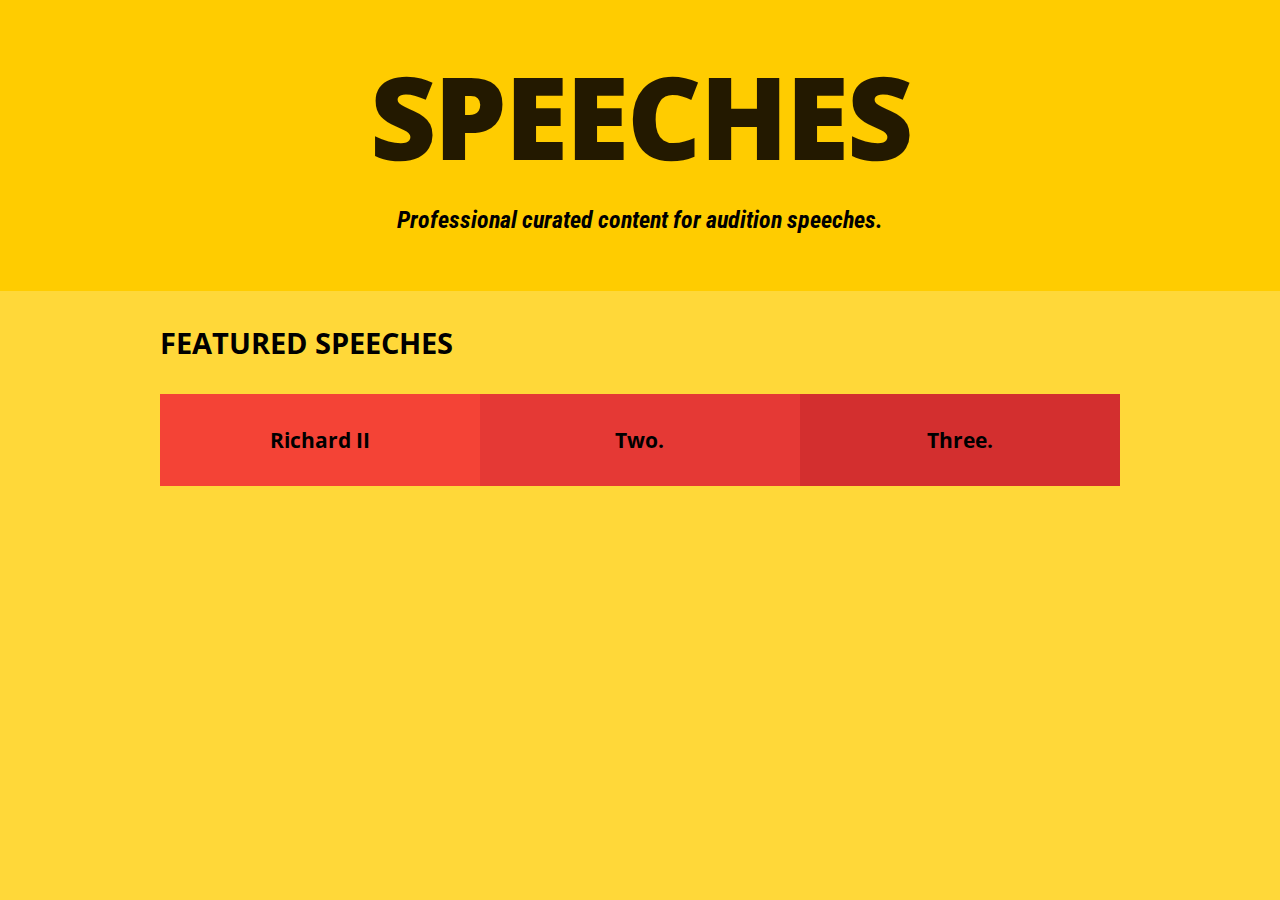
==== index.html @ 90fb27c9 "basic framework of site" ====
<!DOCTYPE html>
<html>
  <head>
    <meta charset="utf-8">
    <link rel="stylesheet" href="styles.css">
<link href="https://fonts.googleapis.com/css?family=Open+Sans+Condensed:300|Roboto+Condensed|Open+Sans:800|Crimson+Text:400,400italic,700" rel="stylesheet">
    <title>Speeches</title>
  </head>
  <body>
    <header>
      <h1>Speeches</h1>
      <h2>Professional curated content for audition speeches.</h2>
    </header>
    <div class="column">
      <h3 id="noleft">Featured Speeches</h3>
    <div class="featured">
        <div id ="left">
          <h4><a href="richard.html">Richard II</a></h4>
        </div>
        <div id ="middle">
          <h4>Two.</h4>
        </div>
        <div id ="right">
          <h4>Three.</h4>
        </div>
    </div>
  </div>
  </body>
</html>
---- styles.css ----
* {
  display: block;
  box-sizing: border-box;
  margin: 0;
  padding: 0;
  border: 0;
  outline: none;
-webkit-tap-highlight-color: transparent;
}

script, style, head {display: none;}

h1 {
    color: #231900;
  	font-family: 'Open Sans';
  	font-weight: 800;
  	letter-spacing: -2px;
  	line-height: 84px;
  	text-transform: uppercase;
    font-size: calc(4rem + 4vw);
    padding: 2rem;
}

h2 {
font-family: 'Roboto Condensed', sans-serif;
text-align: center;
font-style: italic;
padding: 1rem;
}

header {
display: flex;
flex-direction: column;
align-items: center;
background-color: #ffcc00;
padding: calc(1rem + 2vw) 0;
}

h3 {
  font-family:'Open Sans';
  font-size: calc(1rem + 1vw);
  padding-left: 2rem;
  padding-top: 2rem;
  padding-bottom: 2rem;
  text-transform: uppercase;
}

#noleft {
  padding-left: 0;
}

h4 a {
 text-decoration: none;
 color: inherit;
}

h4 {
  text-align: center;
  font-family: 'Open Sans';
  font-size: calc(0.5rem + 1vw);
}

h4 a {
 text-decoration: none;
 color: inherit;
}

body {
  background-color: #FFD839;
}

p {
  color: #231900;
	font-family: 'Crimson Text';
	font-size: calc(1rem + 0.5vw);
  padding: calc(2rem + 2vw);
  padding-top: 0;
}

#featured {
  width: 100%;
  background-color:#FFE064;
  float: left;
}

#left {
  float: left;
  width: 33.33%;
  background-color: #F44336;
  padding: 2rem;
}

#left a:hover {
  background-color: #E53935;
}

#middle {
  float: left;
  width: 33.33%;
  background-color: #E53935;
  padding: 2rem;
}

#right {
  float: left;
  width: 33.33%;
  background-color: #D32F2F;
  padding: 2rem;
}

#summary {
  background-color: #E53935;
  width: 75%;
  min-width: 420px;
  margin-left: auto ;
  margin-right: auto ;
}

.column {
  width: 75%;
  min-width: 420px;
  margin-left: auto ;
  margin-right: auto ;
}
#thetext {
  background-color: #FFE064;
}

#shakespeare {
  display: flex;
  flex-direction: column;
  align-items: left;
  background-color: #FFE064;
}

#shakespeare p {
white-space: pre;
}

#directorsnotes {
  background-color: #EDC009;
}

#thevideo {
  background-color: #D32F2F;
}

.video {
  position: relative;
  padding-bottom: 56.25%;
  height: 0;
  overflow: hidden;
  max-width: 100%; height: auto;
}
.video iframe, .embed-container object, .embed-container embed
{
  position: absolute;
  top: 0;
  left: 0;
  width: 100%;
  height: 100%;
}
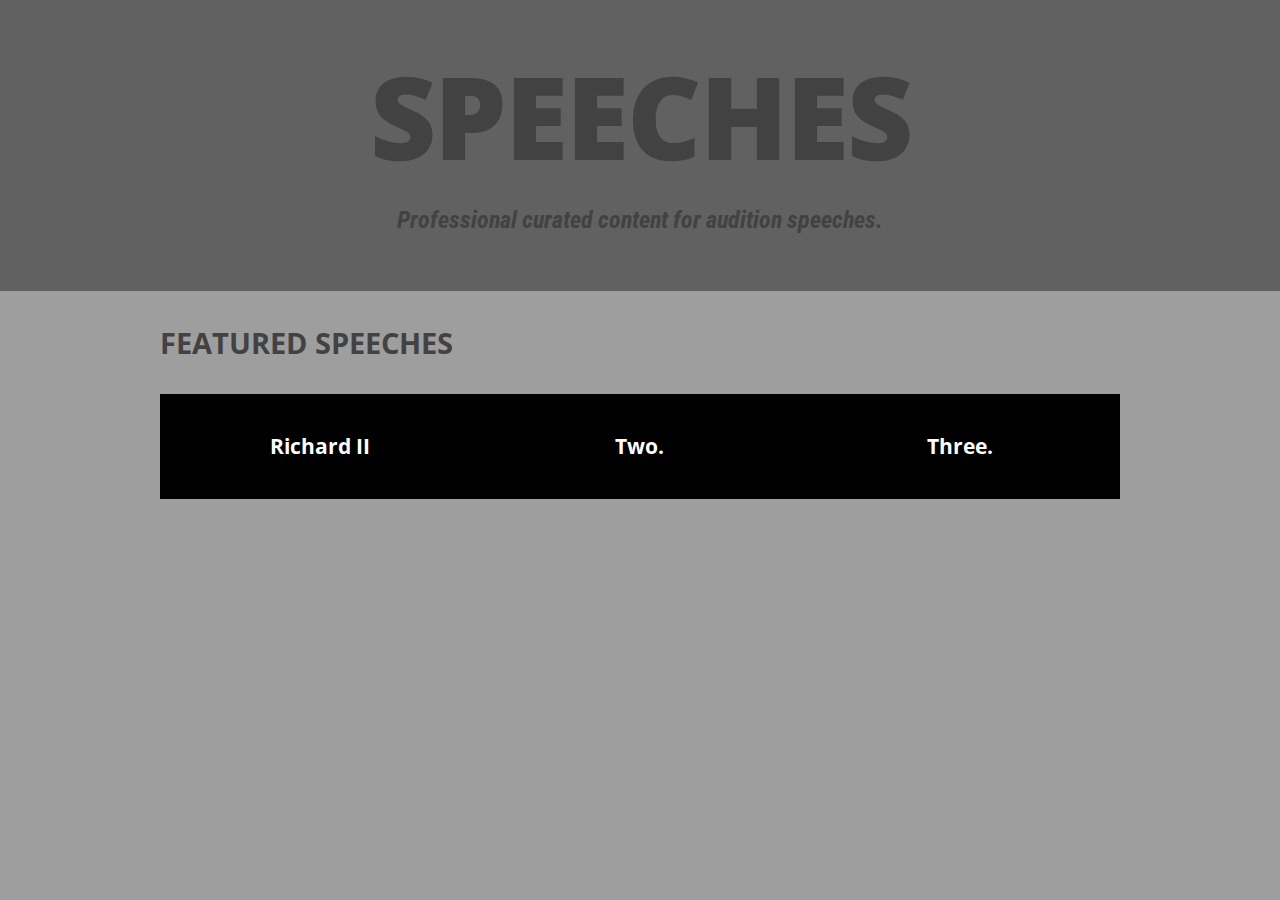
==== commit 2e8e89e4: "color redesign" ====
--- a/index.html
+++ b/index.html
@@ -14,14 +14,9 @@
     <div class="column">
       <h3 id="noleft">Featured Speeches</h3>
     <div class="featured">
-        <div id ="left">
           <h4><a href="richard.html">Richard II</a></h4>
-        </div>
-        <div id ="middle">
-          <h4>Two.</h4>
-        </div>
-        <div id ="right">
-          <h4>Three.</h4>
+          <h4><a href="">Two.</a></h4>
+          <h4><a href="">Three.</a></h4>
         </div>
     </div>
   </div>
--- a/styles.css
+++ b/styles.css
@@ -11,7 +11,6 @@
 script, style, head {display: none;}
 
 h1 {
-    color: #231900;
   	font-family: 'Open Sans';
   	font-weight: 800;
   	letter-spacing: -2px;
@@ -19,6 +18,7 @@
   	text-transform: uppercase;
     font-size: calc(4rem + 4vw);
     padding: 2rem;
+    color: #424242;
 }
 
 h2 {
@@ -26,13 +26,15 @@
 text-align: center;
 font-style: italic;
 padding: 1rem;
+color: #424242;
 }
 
 header {
 display: flex;
 flex-direction: column;
 align-items: center;
-background-color: #ffcc00;
+background-color: #616161;
+
 padding: calc(1rem + 2vw) 0;
 }
 
@@ -43,6 +45,7 @@
   padding-top: 2rem;
   padding-bottom: 2rem;
   text-transform: uppercase;
+  color: #424242;
 }
 
 #noleft {
@@ -66,7 +69,7 @@
 }
 
 body {
-  background-color: #FFD839;
+  background-color: #9e9e9e;
 }
 
 p {
@@ -83,33 +86,25 @@
   float: left;
 }
 
-#left {
+h4 a {
   float: left;
   width: 33.33%;
-  background-color: #F44336;
-  padding: 2rem;
+  background-color: black;
+  line-height: 105px;
+  color: white;
 }
 
-#left a:hover {
-  background-color: #E53935;
+h4 a:hover {
+  background-color: white;
+  color: #424242;
 }
 
-#middle {
-  float: left;
-  width: 33.33%;
-  background-color: #E53935;
-  padding: 2rem;
-}
-
-#right {
-  float: left;
-  width: 33.33%;
-  background-color: #D32F2F;
-  padding: 2rem;
+p a {
+  color: black;
 }
 
 #summary {
-  background-color: #E53935;
+  background-color: #757575;
   width: 75%;
   min-width: 420px;
   margin-left: auto ;
@@ -123,14 +118,14 @@
   margin-right: auto ;
 }
 #thetext {
-  background-color: #FFE064;
+  background-color: #eeeeee;
 }
 
 #shakespeare {
   display: flex;
   flex-direction: column;
   align-items: left;
-  background-color: #FFE064;
+  background-color: #eeeeee;
 }
 
 #shakespeare p {
@@ -138,11 +133,11 @@
 }
 
 #directorsnotes {
-  background-color: #EDC009;
+  background-color: #bdbdbd;
 }
 
 #thevideo {
-  background-color: #D32F2F;
+  background-color: #212121;
 }
 
 .video {
